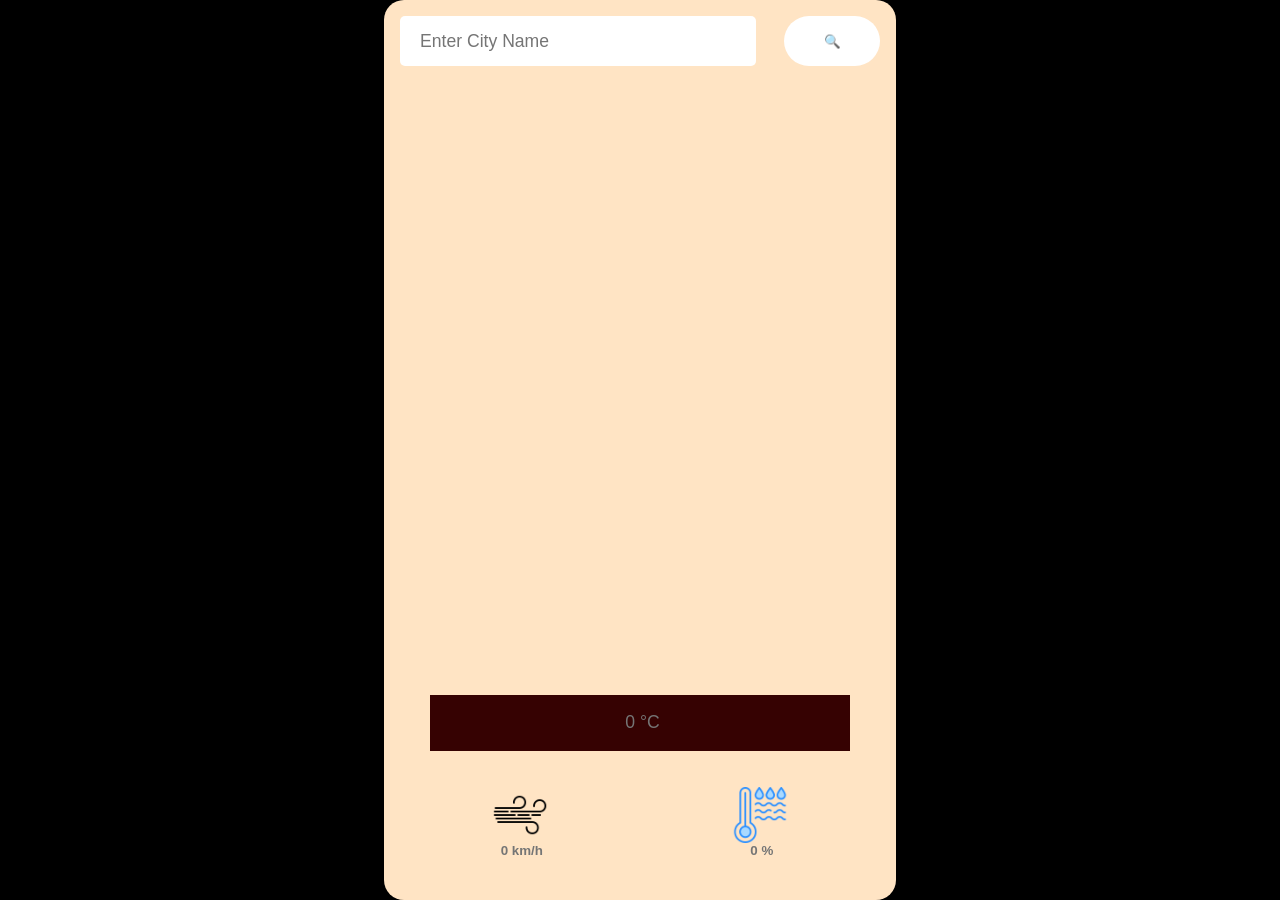
==== index2.html @ 13d59b3b "first commit" ====
<!DOCTYPE html>
<html lang="en">
<head>
    <meta charset="UTF-8">
    <meta name="viewport" content="width=device-width, initial-scale=1.0">
    <title>Weater API</title>
    <link rel="stylesheet" href="style.css">
</head>
<body>
    <div class="container">
        <!-- <div class="window"> -->
            <div class="search">
                <input type="text" class="inp_city" placeholder="Enter City Name">
            <button class="btn-search">
                &#128269;
            </button>
            </div>

            <div class="data">
                
                <img src="" alt="">
               
                <input type="text" class="temp" readonly placeholder=" 0 °C">
                <div class="master_details">
                    
                    <div class="air_pressure">
                        <img class="air_pressure_img" src="./images/wind.png" alt="">
                        <input type="text" class="air" id="airnum" placeholder=" 0 km/h">
                    </div> 
                    <div class="humidity">
                        <img class="humidity_img" src="./images/humidity.png " alt="">
                        <input type="text" class="humid" id="humidnum" placeholder=" 0 %"> 
                    </div>
                </div>
            </div>

        <!-- </div> -->
    </div>
    
</body>
<script src="app.js"></script>
</html>
---- style.css ----
*{
    margin: 0;
    padding: 0;
}

body{
    margin: 0;
    min-height: 100vh;
    background-color: black;
    display: flex;
    justify-content: center;
    align-items: center;  

}

.container{
    background-color: bisque;
    border-radius: 20px;
    min-height: 100vh;
    width: 40%;
    padding: 1rem;
    display: flex;
    flex-direction: column;
    justify-content: space-between;
    
    box-sizing: border-box;
    gap: 1rem;
}
            
.search{
    width: 100%;
    height: 50px;
    
    display: flex;
    justify-content: space-between;
   
}

.inp_city{
    width: 70%;
    height: 100%;
    background-color: rgb(255, 255, 255);
    color: black;
    font-weight: 500;
    font-size: 1.1rem;
    outline: 0px;
    
    border: 0px;
    padding-left: 20px;
    border-radius: 5px;
}
            
.btn-search{
    background-color: rgb(255, 255, 255);
    color: black;
    border: 0;
    outline: 0;
    height: 100%;
    width: 20%;
    border-radius: 50px;
    
}


               
.data{
    display: flex;
    flex-direction: column;
    justify-content: space-between;
    height: auto;
    align-items: center;
    gap: 10px;
   
   
}
 

.data img{
    display: none;
    height: 45%;
    width: 45%;
    filter: none !important;
    border-radius: 10px;
   animation: rotate 2s linear infinite;
}
                
.temp{
    width: 80%;
    background-color: rgb(54, 2, 2);
    color: rgb(255, 252, 252);
    font-weight: 500;
    font-size: 1.1rem;
    outline: 0px;
    padding: 1.1rem;
    border: 0px;
    text-align: center;
    
}
                
.master_details{
    display: flex;
    justify-content: space-between;
    margin: auto;
    width: 100%;
}
               

.humidity{
    display: flex;
    flex-direction: column;
    align-items: center;
    justify-content: center;
    width: 50%;
 
    border-radius: 20px;
    outline: 0px;
    color: white;


}

  /* Update these in your main CSS (before the media queries) */

.humidity_img, 
.air_pressure_img {
    width: 50%; 
    height: 50%;
    display: block !important; /* Forces visibility */
    object-fit: contain;
}
     
.humid{
    color: black;
    font-weight: 600;
    outline: 0px;
   border: 0px;
    background-color: transparent;
    text-align: center;
}

          
.air_pressure{
    display: flex;
    flex-direction: column;
    align-items: center;
    justify-content: center;
    width: 50%;
   
    border-radius: 20px;
    outline: 0px;
    color: white;
}



.air{
    color: black;
    font-weight: 600;
    outline: 0px;
   border: 0px;
    background-color: transparent;
    text-align: center;
    
}  
.container1{
     background-color: bisque;
    border-radius: 20px;
    min-height: 100vh;
    width: 40%;
    padding: 1rem;
    display: flex;
    flex-direction: column;
    padding-top: 1rem;
    position: relative;   /* VERY IMPORTANT */
    overflow: hidden;     /* hide cloud outside box */
   
    gap: 10px;    
    box-sizing: border-box;
  
}
p{
    font-size: 1.2rem;
}
.txtcenter{
    margin: 0px auto;
    font-size: 2rem;
}
#enter{
    border: 0px;
  
    width: 100%;
    border-radius: 15px;
    background-color: cadetblue;
    color: black;
    font-weight: 700;
    font-size: 2rem;
    margin-top: 2rem;
}


.clouddiv img{
    
    max-height: 30%;
}

    
.bottom{
    
    margin-top: auto ;

}

#animate {
    position: absolute;
    top: 50px;         /* adjust height */
    right: -200px;     /* start outside screen */
    width: 150px;

    /* This will work! */
    animation: moveCloud 5s linear 2.5s infinite;

}
#animate2 {
    position: absolute;
    top: 80px;         /* adjust height */
    left: -200px;     /* start outside screen */
    width: 150px;

    animation:  moveSun 5s linear infinite;
}


@keyframes moveCloud {
    0% , 50%{
        right: -150px;
        opacity: 1;
    } 
    75%{
        
        opacity: 0.5;
    }
    100% {
        right: 110%;
        opacity: 1;
    }
}

@keyframes moveSun {
    0% , 50% {
        left: -150px;
    }
  
 
    52%{
        transform: translateY(-0px); 
    }
    
    55%{
        transform: translateY(-10px);
    }
    60%{
        transform: translateY(-30px);
    }
    65%{
        transform: translateY(-50px);
    }
    70%{
        transform: translateY(-70px);
    }
    75%{
        transform: translateY(-70px);
        
    } 
    80%{
      transform: translateY(-50px);
    }
    85%{
      transform: translateY(-30px);
    }
    90%{
      transform: translateY(-10px);
    }
    95%{
      transform: translateY(-0px);
    }
    100% {
        left: 110%;
    }
}

/* =========================
   RESPONSIVE DESIGN
========================= */

/* Tablet */
@media (max-width: 1024px) {
    body {
        width: 100vw;
        min-height: 100vh;
        background-color: black;
        display: flex;
        justify-content: center; 

        
    }

    .container , .container1 {
        width: 70%;
        border-radius: 20px;
        min-height: 100vh;
        gap: 1rem;
        
       
    }
    .bottom{
    
        margin-top: auto;
    }

 .search {
        flex-direction: row;
        gap: 10px;
        height: auto;
    }
    .inp_city {
        width: 100%;
        height: 45px;
        padding: 0px;
        box-sizing: border-box;
        padding-left: 10px;
    }

    .btn-search {
        width: 20%;
        height: 45px;
        border-radius: 10px;
    }

    .temp {
        width: 80%;
    }

    .air_pressure, .humidity{
        align-items: center;
        justify-content: center;
        gap: 1rem;
    }
     .humid,
    .air {
        height: 2.5rem; /* 1rem might be too small to see clearly */
        width: 5rem;    /* Forces the browser to keep the original shape */
        display: block;
    }
    
    
    .humidity img,
    .air_pressure img {
        height: 2.5rem; /* 1rem might be too small to see clearly */
        width: auto;    /* Forces the browser to keep the original shape */
        display: block;
    }
}

/* Mobile */
@media (max-width: 768px) {


    .container , .container1 {
        width: 80%;
        border-radius: 20px;
        min-height: 100vh;
        gap: 1rem;
       
    }
    
     .bottom{
        margin-top: auto;

    }

    .search {
        flex-direction: row;
        gap: 10px;
        height: auto;
    }

    .inp_city {
        width: 100%;
        height: 45px;
        padding: 0px;
        box-sizing: border-box;
        padding-left: 10px;
    }

    .btn-search {
        
        height: 45px;
        border-radius: 10px;
    }

    .myimage {
        width: 100%;
        height: 40%;
    }

    .temp {
        width: 80%;
    }

    .master_details {

        gap: 15px;
        align-items: center;
    }

     .humid,
    .air {
        height: 2.5rem; /* 1rem might be too small to see clearly */
        width: 5rem;    /* Forces the browser to keep the original shape */
        display: block;
    }
    
    .humidity img,
    .air_pressure img {
        height: 2.5rem; /* 1rem might be too small to see clearly */
        width: auto;    /* Forces the browser to keep the original shape */
        display: block;
    }
}

/* Small Mobile */
@media (max-width: 480px) {


    .container , .container1 {
        width: 100%;
        min-height: 100vh;
        gap: 1rem;
        border-radius: 20px;
        box-sizing: border-box;
       
    }

    .bottom{
        margin-top: auto;
    }

    .temp {
        min-width: 90%;
        font-size: 1rem;
    }

    .master_details {
        
        gap: 15px;
        align-items: center;
    }

    .humid,
    .air {
        height: 2.5rem; /* 1rem might be too small to see clearly */
        width: 5rem;    /* Forces the browser to keep the original shape */
        display: block;
    }

    .humidity img,
    .air_pressure img {
        height: 2.5rem; /* 1rem might be too small to see clearly */
        width: auto;    /* Forces the browser to keep the original shape */
        display: block;
    }
}
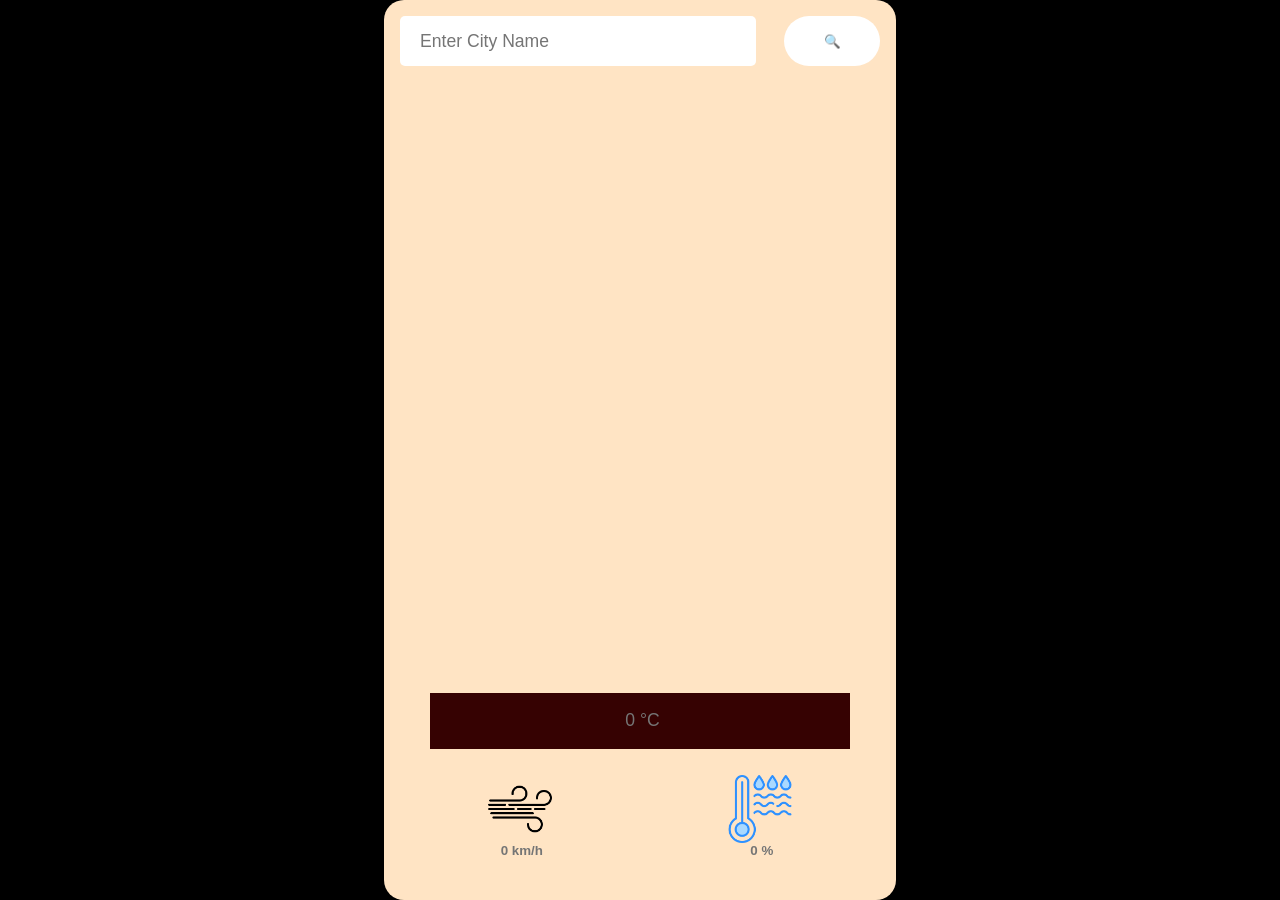
==== commit 055388ec: "first commit" ====
--- a/index2.html
+++ b/index2.html
@@ -16,24 +16,29 @@
             </button>
             </div>
 
+            <div class="masterbox">
             <div class="data">
                 
                 <img src="" alt="">
                
                 <input type="text" class="temp" readonly placeholder=" 0 °C">
-                <div class="master_details">
-                    
-                    <div class="air_pressure">
-                        <img class="air_pressure_img" src="./images/wind.png" alt="">
-                        <input type="text" class="air" id="airnum" placeholder=" 0 km/h">
-                    </div> 
-                    <div class="humidity">
-                        <img class="humidity_img" src="./images/humidity.png " alt="">
-                        <input type="text" class="humid" id="humidnum" placeholder=" 0 %"> 
-                    </div>
-                </div>
+
             </div>
 
+            <div class="master_details">
+                
+                <div class="air_pressure">
+                    <img class="air_pressure_img" src="./images/wind.png" alt="">
+                    <input type="text" class="air" id="airnum" placeholder=" 0 km/h">
+                </div> 
+                <div class="humidity">
+                    <img class="humidity_img" src="./images/humidity.png " alt="">
+                    <input type="text" class="humid" id="humidnum" placeholder=" 0 %"> 
+                </div>
+               
+            </div>
+
+            </div>
         <!-- </div> -->
     </div>
     
--- a/style.css
+++ b/style.css
@@ -61,6 +61,10 @@
     
 }
 
+.masterbox{
+    display: flex;
+    flex-direction: column;
+}
 
                
 .data{
@@ -77,8 +81,8 @@
 
 .data img{
     display: none;
-    height: 45%;
-    width: 45%;
+    height: 100%;
+    width: 100%;
     filter: none !important;
     border-radius: 10px;
    animation: rotate 2s linear infinite;
@@ -100,7 +104,7 @@
 .master_details{
     display: flex;
     justify-content: space-between;
-    margin: auto;
+    
     width: 100%;
 }
                
